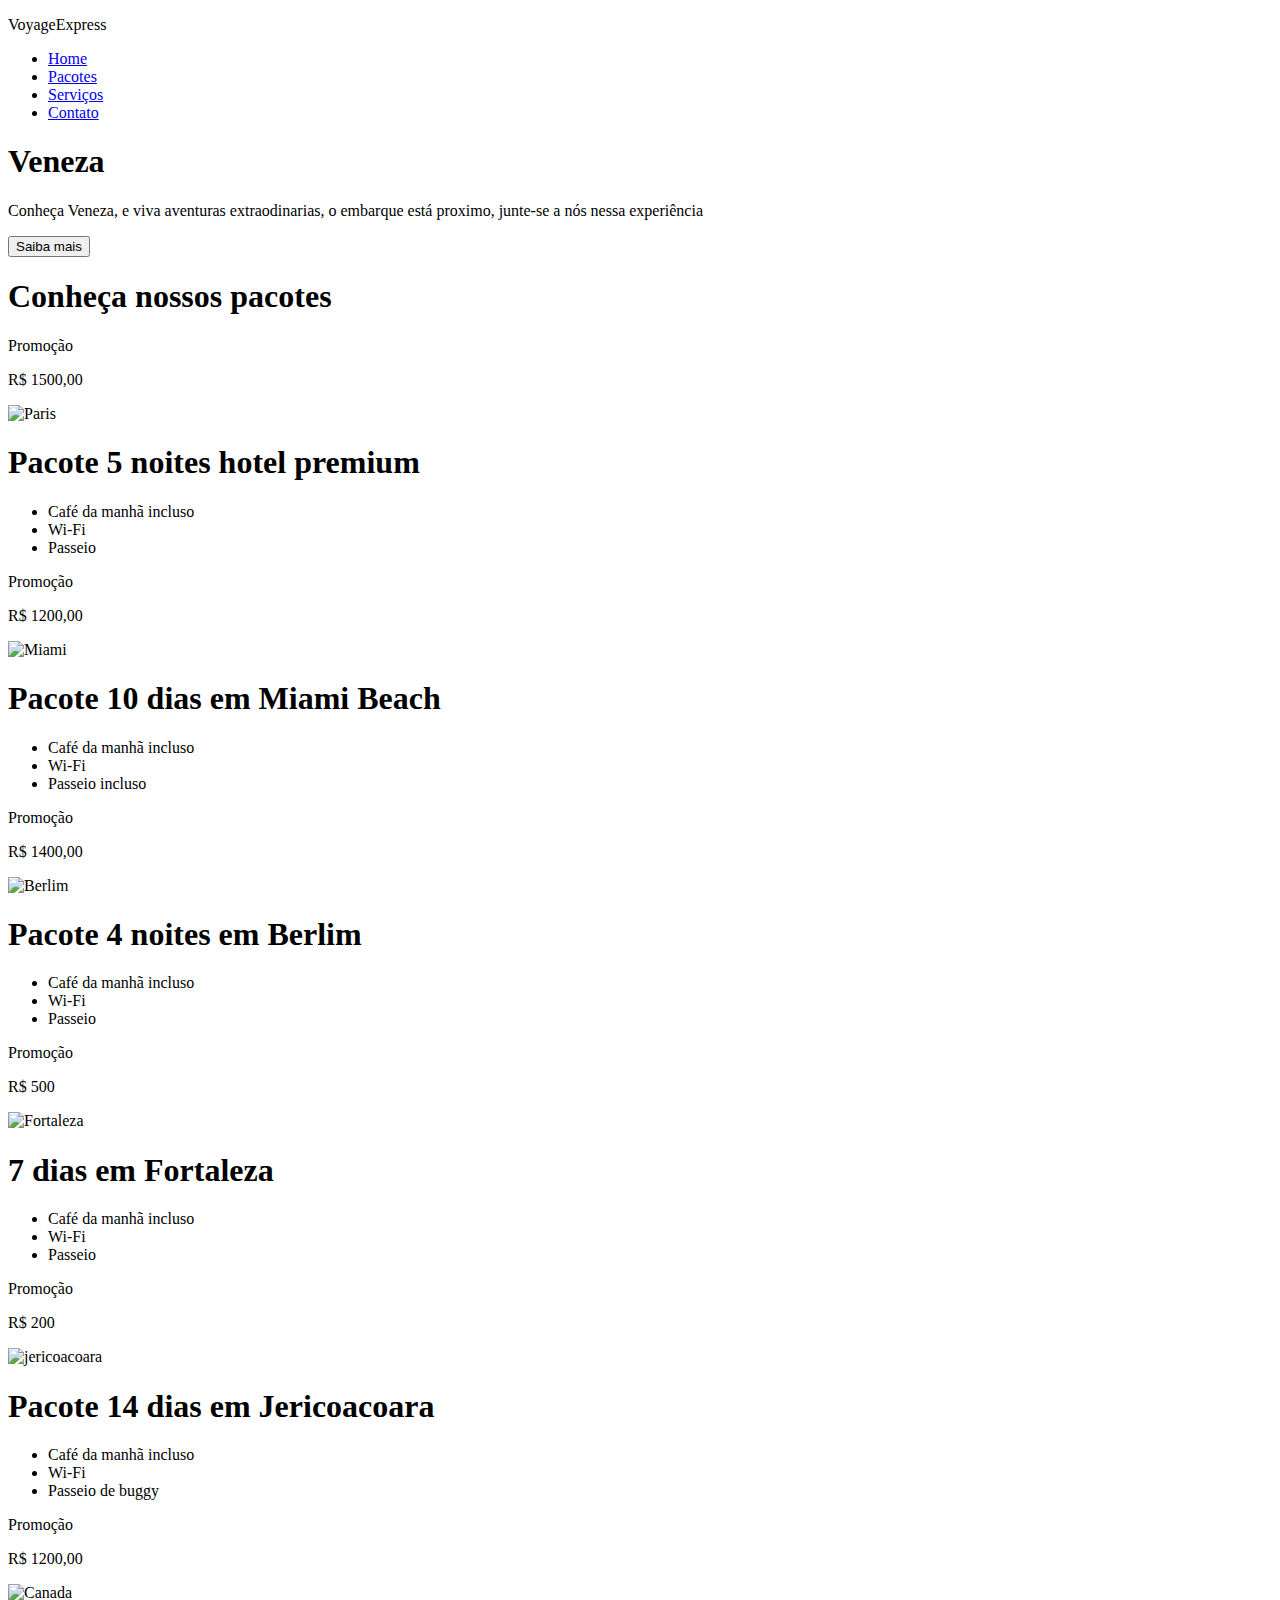
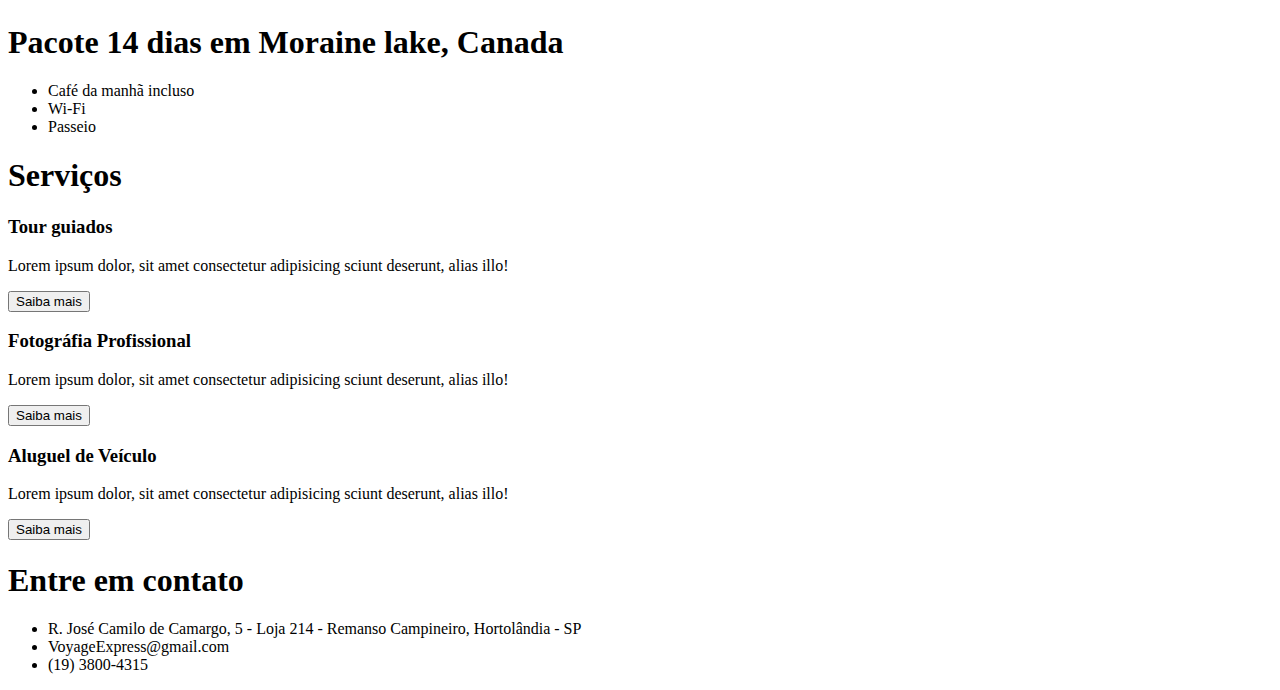
==== index.html @ f7f1c2cf "Adicionando link no button" ====
<!DOCTYPE html>
<html lang="en">

<head>
  <meta charset="UTF-8">
  <meta name="viewport" content="width=device-width, initial-scale=1.0">
  <title>VoyageExpress</title>
  <script src="https://unpkg.com/feather-icons"></script>
  <link rel="stylesheet" href="CSS/style.css">
</head>

<body>
  <header>
    <nav>
      <p>VoyageExpress</p>
      <ul>
        <li><a href="#home">Home</a></li>
        <li><a href="#pacotes">Pacotes</a></li>
        <li><a href="#servicos">Serviços</a></li>
        <li><a href="#contato">Contato</a></li>
      </ul>
    </nav>

    <div  id="home" class="header-content">
      <h1>Veneza</h1>
      <p>Conheça Veneza, e viva aventuras extraodinarias, o embarque está proximo, junte-se a nós nessa experiência</p>
      <button>Saiba mais</button>
    </div>
  </header>

  <section id="pacotes" class="pacotes">
    <h1 class="pacotes-title">Conheça nossos pacotes</h1>

    <div class="pacotes-cards">
      <div class="card">
        <div class="card-tag card-tag-top">
          <p>Promoção</p>
        </div>
        <div class="card-tag card-tag-bottom">
          <p>R$ 1500,00</p>
        </div>
        <img class="card-image" src="img/paris.jpeg" alt="Paris">
        <div class="card-content">
          <h1>Pacote 5 noites hotel premium</h1>
          <ul>
            <li><i data-feather="coffee"></i>Café da manhã incluso</li>
            <li><i data-feather="wifi"></i>Wi-Fi</li>
            <li><i data-feather="map"></i>Passeio</li>
          </ul>
        </div>
      </div>

      <div class="card">
        <div class="card-tag card-tag-top">
          <p>Promoção</p>
        </div>
        <div class="card-tag card-tag-bottom">
          <p>R$ 1200,00</p>
        </div>
        <img class="card-image" src="img/miami.jpeg" alt="Miami">
        <div class="card-content">
          <h1>Pacote 10 dias em Miami Beach</h1>
          <ul>
            <li><i data-feather="coffee"></i>Café da manhã incluso</li>
            <li><i data-feather="wifi"></i>Wi-Fi</li>
            <li><i data-feather="map"></i>Passeio incluso</li>
          </ul>
        </div>
      </div>

      <div class="card">
        <div class="card-tag card-tag-top">
          <p>Promoção</p>
        </div>
        <div class="card-tag card-tag-bottom">
          <p>R$ 1400,00</p>
        </div>
        <img class="card-image" src="img/berlim.jpeg" alt="Berlim">
        <div class="card-content">
          <h1>Pacote 4 noites em Berlim</h1>
          <ul>
            <li><i data-feather="coffee"></i>Café da manhã incluso</li>
            <li><i data-feather="wifi"></i>Wi-Fi</li>
            <li><i data-feather="map"></i>Passeio</li>
          </ul>
        </div>
      </div>

      <div class="card">
        <div class="card-tag card-tag-top">
          <p>Promoção</p>
        </div>
        <div class="card-tag card-tag-bottom">
          <p>R$ 500</p>
        </div>
        <img class="card-image" src="img/fortaleza.jpg" alt="Fortaleza">
        <div class="card-content">
          <h1>7 dias em Fortaleza </h1>
          <ul>
            <li><i data-feather="coffee"></i>Café da manhã incluso</li>
            <li><i data-feather="wifi"></i>Wi-Fi</li>
            <li><i data-feather="map"></i>Passeio</li>
          </ul>
        </div>
      </div>

      <div class="card">
        <div class="card-tag card-tag-top">
          <p>Promoção</p>
        </div>
        <div class="card-tag card-tag-bottom">
          <p>R$ 200</p>
        </div>
        <img class="card-image" src="img/jeri.jpg" alt="jericoacoara">
        <div class="card-content">
          <h1>Pacote 14 dias em Jericoacoara</h1>
          <ul>
            <li><i data-feather="coffee"></i>Café da manhã incluso</li>
            <li><i data-feather="wifi"></i>Wi-Fi</li>
            <li><i data-feather="map"></i>Passeio de buggy</li>
          </ul>
        </div>
      </div>

      <div class="card">
        <div class="card-tag card-tag-top">
          <p>Promoção</p>
        </div>
        <div class="card-tag card-tag-bottom">
          <p>R$ 1200,00</p>
        </div>
        <img class="card-image" src="img/canada.jpg" alt="Canada">
        <div class="card-content">
          <h1>Pacote 14 dias em Moraine lake, Canada</h1>
          <ul>
            <li><i data-feather="coffee"></i>Café da manhã incluso</li>
            <li><i data-feather="wifi"></i>Wi-Fi</li>
            <li><i data-feather="map"></i>Passeio</li>
          </ul>
        </div>
      </div>
    </div>
  </section>

  <section  id="servicos" class="servicos">
    <h1 class="servicos-title">Serviços</h1>
    <div class="servicos-cards">
      <div class="card">
        <i data-feather="map"></i>
        <div class="card-content">
          <h3>Tour guiados</h3>
          <p>Lorem ipsum dolor, sit amet consectetur adipisicing sciunt deserunt, alias illo!</p>
        </div>
        <a href='https://www.guiasfalamportugues.com/?gclid=Cj0KCQjwn9CgBhDjARIsAD15h0B1VXaboR-PYulhRNkWGEMJajZnt5rb7ISzxjcPGFWRKv_9uRH9-6waAh93EALw_wcB'><button>Saiba mais</button></a>        
      </div>

      <div class="card">
        <i data-feather="camera"></i>
        <div class="card-content">
          <h3>Fotográfia Profissional</h3>
          <p>Lorem ipsum dolor, sit amet consectetur adipisicing sciunt deserunt, alias illo!</p>
        </div>
        <a href=''><button>Saiba mais</button></a> 
           </div>
      
      <div class="card">
        <i data-feather="navigation"></i>
        <div class="card-content">
          <h3>Aluguel de Veículo</h3>
          <p>Lorem ipsum dolor, sit amet consectetur adipisicing sciunt deserunt, alias illo!</p>
        </div>
        <a href='https://www.movida.com.br/?&&ds_rl=1286058&gclid=Cj0KCQjwn9CgBhDjARIsAD15h0AUz0uG5PJepG_bUGHSLDq1NmqUGjv7sd8ayfbyzcLb3l1vMbIgCAgaAmnYEALw_wcB&gclsrc=aw.ds'><button>Saiba mais</button></a>
      </div>
    </div>
  </section>

  <section id="contato" class="contato">
    <div class="contato-card">
      <h1>Entre em contato</h1>
      <ul>
        <li><i data-feather="map-pin"></i> R. José Camilo de Camargo, 5 - Loja 214 - Remanso Campineiro, Hortolândia - SP</li>
        <li><i data-feather="mail"></i>VoyageExpress@gmail.com</li>
        <li><i data-feather="phone"></i>(19) 3800-4315</li>
      </ul>
    </div>
    <!--The div element for the map -->
    <div id="map"></div>
  </section>


  <script>
    // feather icons
    feather.replace();

    document.querySelectorAll('a[href^="#"]').forEach(anchor => {
    anchor.addEventListener('click', function (e) {
        e.preventDefault();

        document.querySelector(this.getAttribute('href')).scrollIntoView({
            behavior: 'smooth'
            });
        });
    });
    // Iniciando o googleMaps
    function initMap() {
      
      var uluru = { lat: -22.8637238, lng: -47.2136602 };
      var map = new google.maps.Map(
        document.getElementById('map'), { zoom: 4, center: uluru });
      var marker = new google.maps.Marker({ position: uluru, map: map });
    }
  </script>

  <script async defer src="https://maps.googleapis.com/maps/api/js?callback=initMap">
  </script>
</body>

</html>
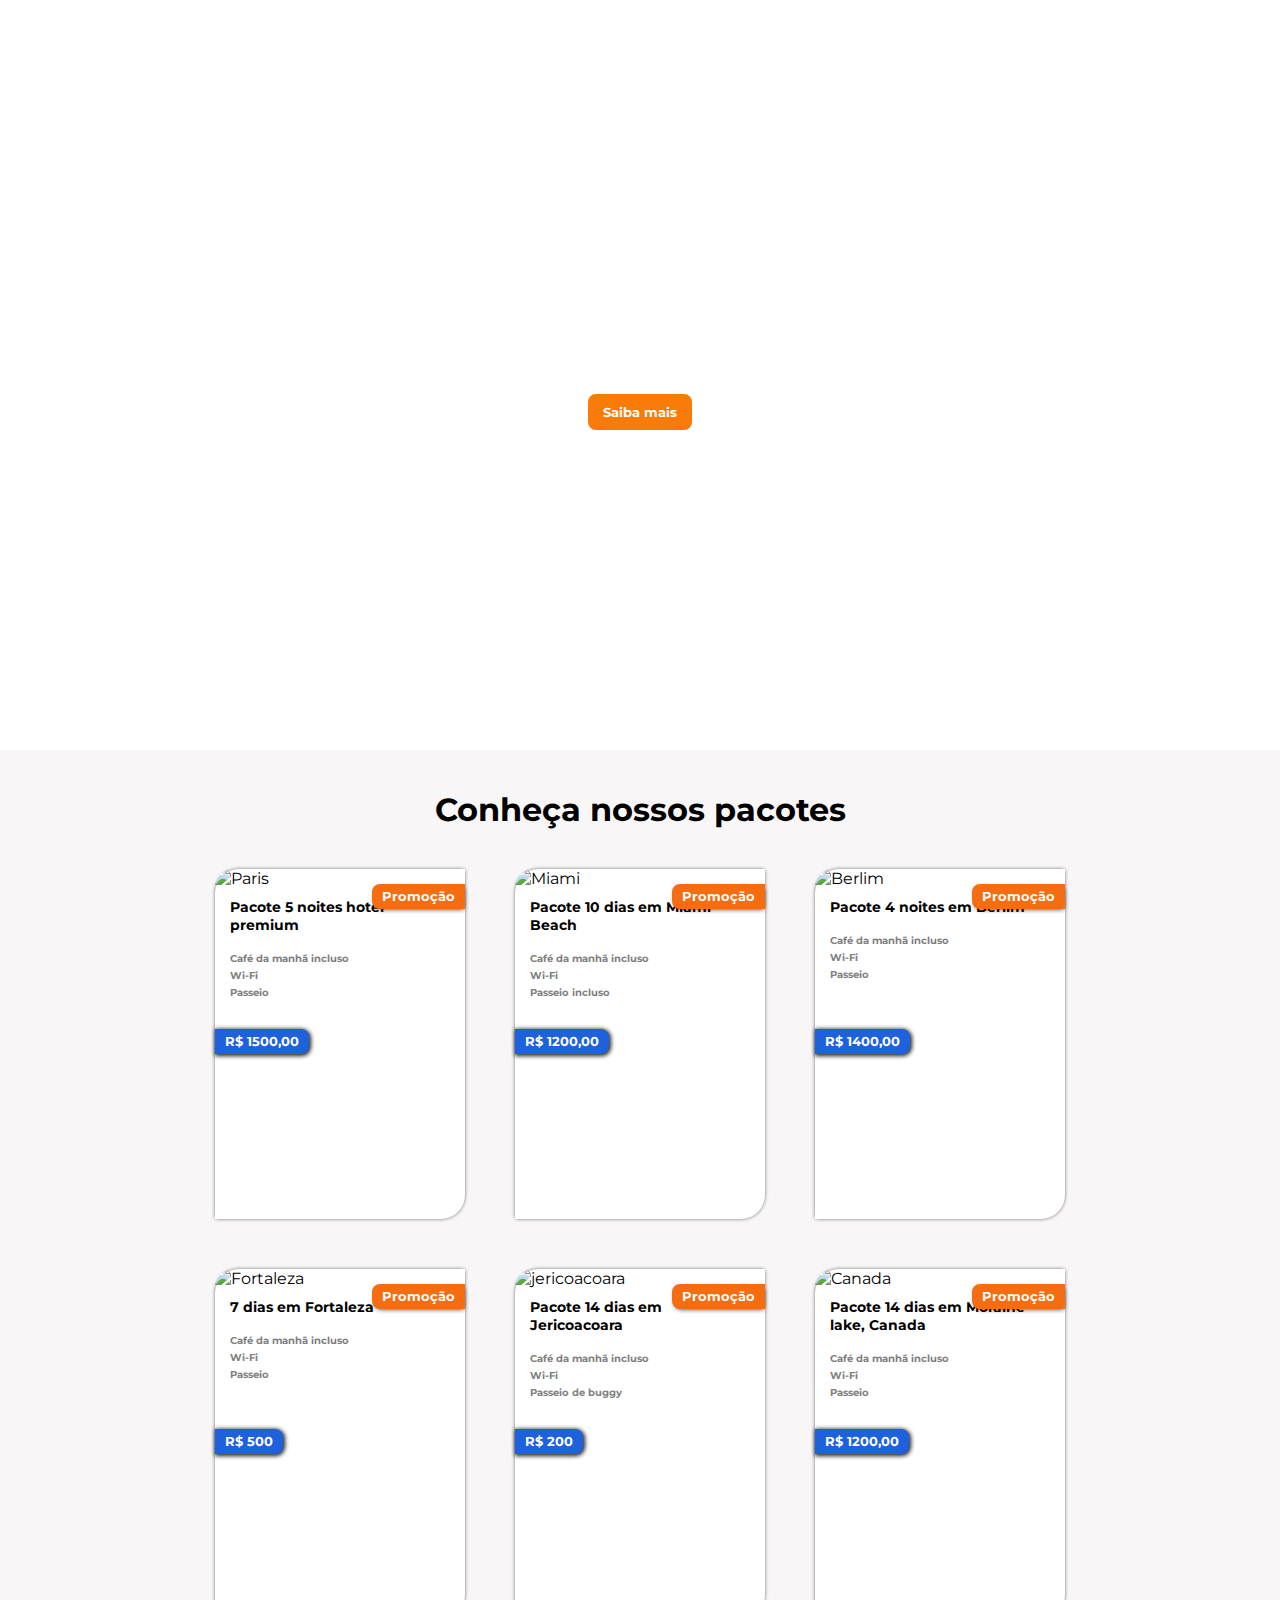
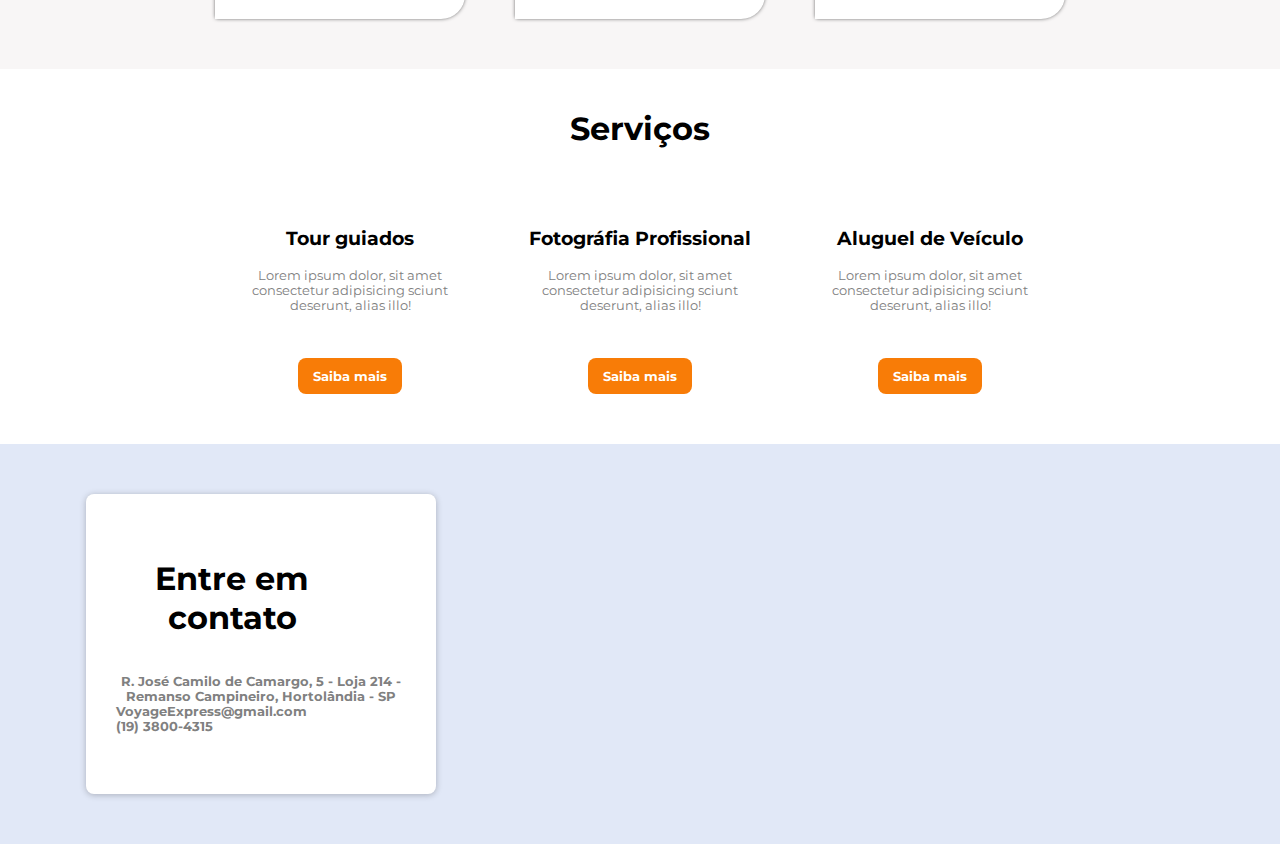
==== commit 7514cd4b: "inserindo logo na aba do site" ====
--- a/index.html
+++ b/index.html
@@ -7,6 +7,8 @@
   <title>VoyageExpress</title>
   <script src="https://unpkg.com/feather-icons"></script>
   <link rel="stylesheet" href="CSS/style.css">
+  <link rel="icon" type="image/png" href="img/logo.png"/>
+
 </head>
 
 <body>
@@ -24,7 +26,7 @@
     <div  id="home" class="header-content">
       <h1>Veneza</h1>
       <p>Conheça Veneza, e viva aventuras extraodinarias, o embarque está proximo, junte-se a nós nessa experiência</p>
-      <button>Saiba mais</button>
+      <a href="veneza.html"><button>Saiba mais</button></a>        
     </div>
   </header>
 
--- a/CSS/style.css
+++ b/CSS/style.css
@@ -0,0 +1,380 @@
+@import url('https://fonts.googleapis.com/css2?family=Montserrat:wght@400;500&display=swap');
+
+* {
+  box-sizing: border-box;
+  padding: 0;
+}
+
+body {
+  margin: 0;
+  font-family: 'Montserrat', sans-serif;
+}
+
+
+
+ul {
+  list-style: none
+}
+
+a {
+  text-decoration: none;
+  color: inherit;
+}
+
+header {
+  height: calc(100vh - 150px);
+  background: no-repeat center/cover url('../img/back.jpg');
+}
+
+
+header nav {
+  display: flex;
+  justify-content: space-between;
+  margin: 0 30px;
+  color: #fff;
+}
+
+header nav p {
+  cursor: pointer;
+  font-weight: bold;
+  font-size: 1.5em;
+  transition: text-shadow .6s ;
+}
+header nav p:hover {
+  text-shadow: 0px 0px 10px #fff;
+}
+
+
+header nav ul {
+  list-style: none;
+  display: flex;
+}
+
+header nav ul li {
+  margin: 0 15px;
+  font-weight: 600;
+  cursor: pointer;
+}
+
+header nav ul li:hover {
+  color: #f56c11;
+  transition: .4s;
+}
+
+
+.header-content {
+  color: #fff;
+  font-weight: bold;
+  max-width: 400px;
+  margin: 150px auto;
+  text-align: center;
+  animation: ease text-move 2s forwards;
+}
+
+
+.header-content h1 {
+  margin-bottom: 10px;
+  font-size: 4rem;
+}
+
+@keyframes text-move{
+  from {transform:  translateY(0px);
+        opacity: 0;}
+  to {transform:   translateY(-20px);
+      opacity: 1;}
+}
+button {
+  padding: 10px 15px;
+  border-radius: 8px;
+  font-weight: bold;
+  font-family: 'Montserrat', sans-serif;
+  border: 0;
+  cursor: pointer;
+  background-color: rgb(248, 124, 7);
+  color: #fff;
+}
+
+/* PACOTES */
+
+.pacotes {
+  background-color: rgba(235, 231, 231, 0.363);
+  padding: 25px;
+}
+
+.pacotes .pacotes-cards {
+  /* background: #333; */
+  margin: auto;
+  max-width: 950px;
+  display: flex;
+  flex-wrap: wrap;
+  justify-content: center;
+
+}
+
+.pacotes .pacotes-title { 
+  width: 100%;
+  margin: auto;
+  padding: 15px;
+  text-align: center;
+}
+
+
+.pacotes .card {
+  margin: 25px;
+  width: 250px;
+  height: 350px;
+  background: #fff;
+  border-radius: 24px 0px;
+  box-shadow: 0px 0px 4px -1px #222;
+  position: relative;
+  transition: all 1s;
+}
+
+.pacotes .card:hover {
+  transform: scale(1.1);
+}
+
+
+.pacotes .card-image {
+  width: 250px;
+  height: 200px;
+  border-radius: 24px 0 0 0;
+  object-fit: cover;
+}
+
+.pacotes .card-content {
+  padding: 0 15px;
+}
+
+.pacotes .card-content h1 {
+  font-size: 0.9rem;
+}
+
+.pacotes .card-content ul  {
+    display: flex;
+    flex-direction: column;
+    list-style: none;
+    padding-left: 0;
+}
+
+.pacotes .card-content ul li {
+  font-size: 0.6rem;
+  display: flex;
+  align-items: center;
+  margin: 3px 0px;
+  color: gray;
+  font-weight: bold;
+}
+
+.pacotes .card-content li svg {
+  width: 16px;
+  height: 16px;
+  margin-right: 10px;
+}
+
+.pacotes .card .card-tag-top{
+  position: absolute;
+  background: #f56c11;
+  right: 0;
+  top: 15px;
+  border-radius: 8px 0 0 8px;
+  padding: 5px 10px;
+  box-shadow: 1px 2px 5px -2px #222;
+}
+
+
+.pacotes .card .card-tag-bottom {
+  position: absolute;
+  left: 0;
+  top: 160px;
+  background: #1d61dd;
+  border-radius: 0 8px 8px 0;
+  padding: 5px 10px;
+  box-shadow: 1px 1px 4px 1px #222;
+}
+
+.pacotes .card .card-tag p {
+  margin: 0;
+  font-size: 0.8rem;
+  font-weight: bold;
+  color: #ffff;
+}
+
+/* SERVIÇOS */
+
+.servicos {
+  padding: 15px;
+}
+
+.servicos .servicos-title {
+  text-align: center;
+  margin: 25px;
+}
+
+.servicos .servicos-cards {
+  display: flex;
+  padding: 35px 0 ;
+  max-width: 950px;
+  justify-content: center;
+  flex-wrap: wrap;
+  margin: auto;
+}
+
+.servicos .card {
+  width: 250px;
+  display: flex;
+  flex-direction: column;
+  justify-content: center;
+  align-items: center;
+  margin: 0 20px;
+}
+
+.servicos .card svg {
+  width: 60px;
+  height: 60px;
+  margin: 50px 0;
+  transition: all 1s;
+}
+
+.servicos .card svg:hover {
+  color: #f56c11;
+  transform: scale(1.1);
+}
+
+.servicos .card h3 {
+  font-weight: bold;
+}
+
+.servicos .card p {
+  color: gray;
+  font-size: .8rem;
+  text-align: center;
+}
+
+.servicos .card .card-content {
+  height: 100px;
+  text-align: center;
+  margin-bottom: 50px;
+}
+
+/* Set the size of the div element that contains the map */
+#map {
+  height: 400px;  /* The height is 400 pixels */
+  width: 100%;  /* The width is the width of the web page */
+}
+
+.contato {
+  /* padding: 60px; */
+  background-color: #e1e8f7;
+  position: relative;
+}
+
+.contato .contato-card {
+  width: 350px;
+  height: 300px;
+  padding: 0 30px;
+  background: #fff;
+  position: absolute;
+  z-index: 99;
+
+  border-radius: 8px;
+
+  top: calc(50% - 150px);
+  left: calc(20% - 170px);
+
+  text-align: center;
+  display: flex;
+  flex-direction: column;
+  justify-content: center;
+  box-shadow: 0 1px 6px 0 rgba(32, 33, 36, .28);
+}
+
+.contato .contato-card  h1 {
+  padding-right: 58px;
+}
+
+.contato .contato-card li {
+  font-size: .8rem;
+  font-weight: bold;
+  color: gray;
+  
+  display: flex;
+  align-items: center;
+}
+
+.contato .contato-card li svg {
+  width: 16px;
+  margin: 10px;
+}
+
+/* RESPONSIVIDADE */
+
+/* Especial para Mapa */
+@media (max-width: 902px) {
+  .contato {
+    padding: 60px;
+  }
+
+  .contato .contato-card {
+    left: 40px;
+  }
+}
+
+@media (max-width: 850px) {
+  .contato {
+    padding: 40px 0  ;
+  }
+
+  .contato .contato-card {
+    position: static;
+    margin: 40px auto;
+  }
+}
+
+/* Para Tablet */
+@media (max-width: 767px) {
+
+}
+
+/* Para mobile */
+@media (max-width: 480px) {
+  body {
+    margin-bottom: 55px;
+  }
+  
+  header nav ul {
+    position: fixed;
+    bottom: 0;
+    left: 0;
+    width: 100%;
+    padding: 0;
+    margin: 0;
+
+    z-index: 100;
+    
+    background: #073da1;
+    color: #fff;
+    font-weight: bold;
+    height: 55px;
+    
+    display: flex;
+    justify-content: space-between;
+    align-items: center;
+  }
+
+  header nav p {
+    width: 100%;
+    text-align: center;
+  }
+  
+}
+video {
+	width: 100%;
+	max-width: 850px;
+	height: auto;
+	display: block;
+	margin: 0 auto;
+  border-radius: 10px;
+
+  
+}
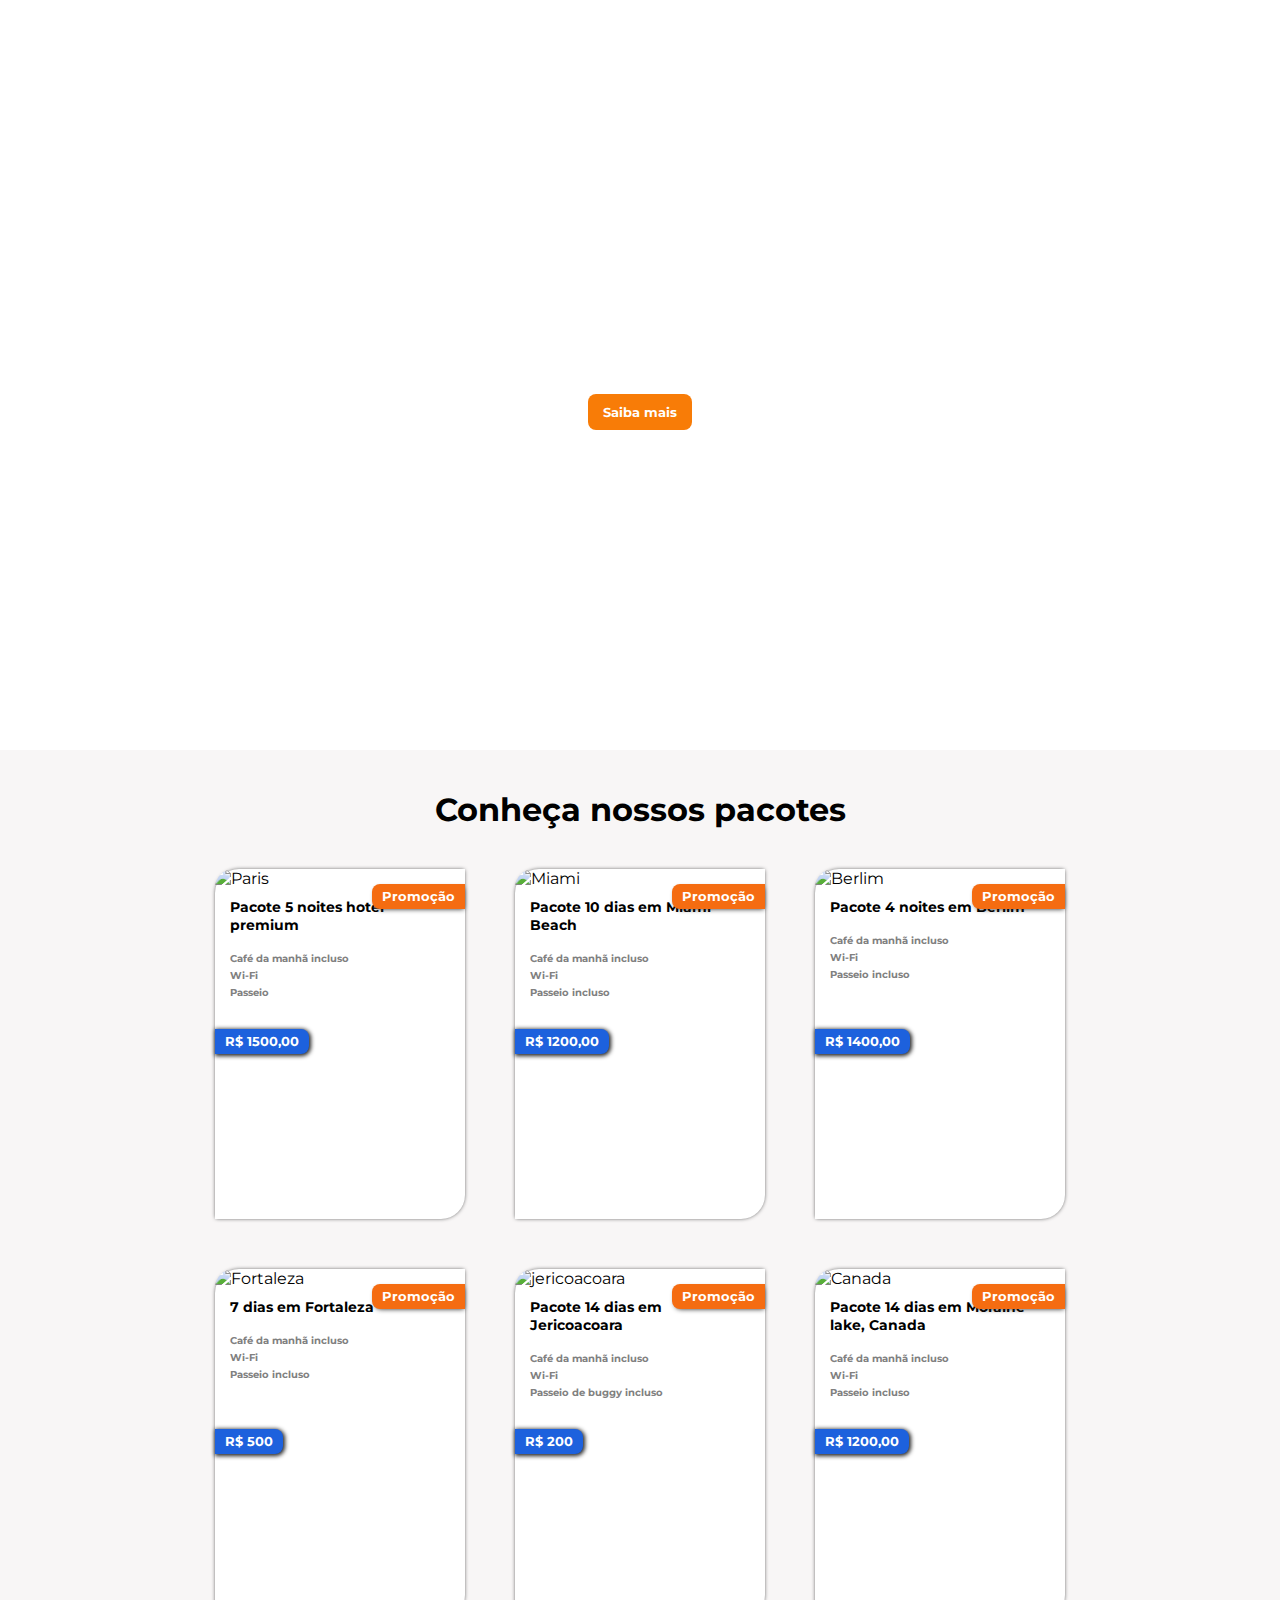
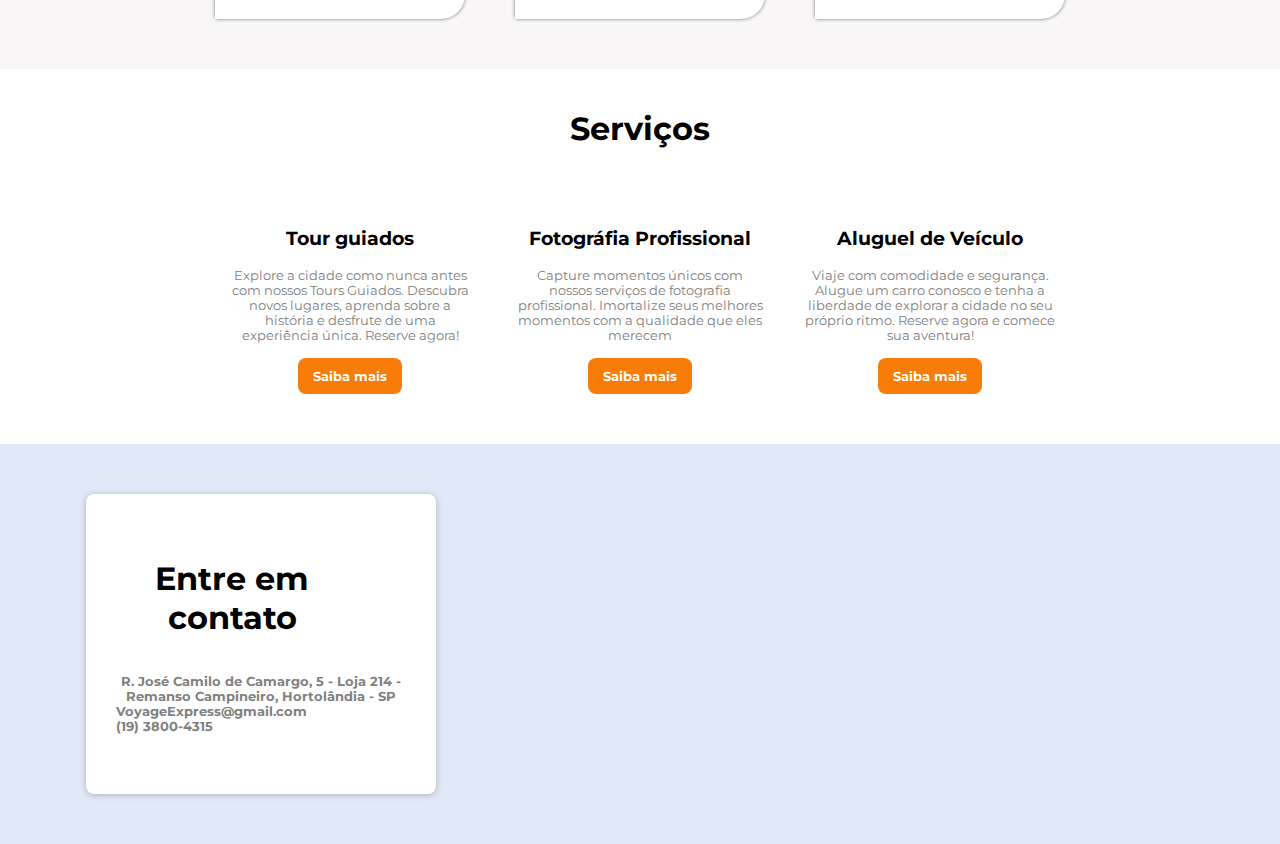
==== commit 4505b7a0: "Update index.html" ====
--- a/index.html
+++ b/index.html
@@ -14,7 +14,7 @@
 <body>
   <header>
     <nav>
-      <p>VoyageExpress</p>
+      <p><a href="#home">VoyageExpress</a></p>
       <ul>
         <li><a href="#home">Home</a></li>
         <li><a href="#pacotes">Pacotes</a></li>
@@ -32,8 +32,9 @@
 
   <section id="pacotes" class="pacotes">
     <h1 class="pacotes-title">Conheça nossos pacotes</h1>
-
-    <div class="pacotes-cards">
+    
+    <a href="#home">
+      <div class="pacotes-cards">
       <div class="card">
         <div class="card-tag card-tag-top">
           <p>Promoção</p>
@@ -51,8 +52,10 @@
           </ul>
         </div>
       </div>
-
-      <div class="card">
+    </a>
+    
+      <a href="#home">
+        <div class="card">
         <div class="card-tag card-tag-top">
           <p>Promoção</p>
         </div>
@@ -69,7 +72,10 @@
           </ul>
         </div>
       </div>
-
+      </a>
+      
+
+      <a href="#home">
       <div class="card">
         <div class="card-tag card-tag-top">
           <p>Promoção</p>
@@ -83,11 +89,14 @@
           <ul>
             <li><i data-feather="coffee"></i>Café da manhã incluso</li>
             <li><i data-feather="wifi"></i>Wi-Fi</li>
-            <li><i data-feather="map"></i>Passeio</li>
-          </ul>
-        </div>
-      </div>
-
+            <li><i data-feather="map"></i>Passeio incluso</li>
+          </ul>
+        </div>
+      </div>
+    </a>
+      
+
+    <a href="#home">
       <div class="card">
         <div class="card-tag card-tag-top">
           <p>Promoção</p>
@@ -101,12 +110,14 @@
           <ul>
             <li><i data-feather="coffee"></i>Café da manhã incluso</li>
             <li><i data-feather="wifi"></i>Wi-Fi</li>
-            <li><i data-feather="map"></i>Passeio</li>
-          </ul>
-        </div>
-      </div>
-
-      <div class="card">
+            <li><i data-feather="map"></i>Passeio incluso</li>
+          </ul>
+        </div>
+      </div>
+    </a>
+      
+      <a href="#home">
+        <div class="card">
         <div class="card-tag card-tag-top">
           <p>Promoção</p>
         </div>
@@ -119,12 +130,14 @@
           <ul>
             <li><i data-feather="coffee"></i>Café da manhã incluso</li>
             <li><i data-feather="wifi"></i>Wi-Fi</li>
-            <li><i data-feather="map"></i>Passeio de buggy</li>
-          </ul>
-        </div>
-      </div>
-
-      <div class="card">
+            <li><i data-feather="map"></i>Passeio de buggy incluso</li>
+          </ul>
+        </div>
+      </div>
+      </a>
+      
+      <a href="#home">
+        <div class="card">
         <div class="card-tag card-tag-top">
           <p>Promoção</p>
         </div>
@@ -137,11 +150,13 @@
           <ul>
             <li><i data-feather="coffee"></i>Café da manhã incluso</li>
             <li><i data-feather="wifi"></i>Wi-Fi</li>
-            <li><i data-feather="map"></i>Passeio</li>
-          </ul>
-        </div>
-      </div>
-    </div>
+            <li><i data-feather="map"></i>Passeio incluso</li>
+          </ul>
+        </div>
+      </div>
+    </div>
+      </a>
+      
   </section>
 
   <section  id="servicos" class="servicos">
@@ -151,7 +166,7 @@
         <i data-feather="map"></i>
         <div class="card-content">
           <h3>Tour guiados</h3>
-          <p>Lorem ipsum dolor, sit amet consectetur adipisicing sciunt deserunt, alias illo!</p>
+          <p>Explore a cidade como nunca antes com nossos Tours Guiados. Descubra novos lugares, aprenda sobre a história e desfrute de uma experiência única. Reserve agora!</p>
         </div>
         <a href='https://www.guiasfalamportugues.com/?gclid=Cj0KCQjwn9CgBhDjARIsAD15h0B1VXaboR-PYulhRNkWGEMJajZnt5rb7ISzxjcPGFWRKv_9uRH9-6waAh93EALw_wcB'><button>Saiba mais</button></a>        
       </div>
@@ -160,7 +175,9 @@
         <i data-feather="camera"></i>
         <div class="card-content">
           <h3>Fotográfia Profissional</h3>
-          <p>Lorem ipsum dolor, sit amet consectetur adipisicing sciunt deserunt, alias illo!</p>
+          <p>Capture momentos únicos com nossos serviços de fotografia profissional. 
+          Imortalize seus melhores momentos com a qualidade que eles merecem
+          </p>
         </div>
         <a href=''><button>Saiba mais</button></a> 
            </div>
@@ -169,7 +186,7 @@
         <i data-feather="navigation"></i>
         <div class="card-content">
           <h3>Aluguel de Veículo</h3>
-          <p>Lorem ipsum dolor, sit amet consectetur adipisicing sciunt deserunt, alias illo!</p>
+          <p>Viaje com comodidade e segurança. Alugue um carro conosco e tenha a liberdade de explorar a cidade no seu próprio ritmo. Reserve agora e comece sua aventura!</p>
         </div>
         <a href='https://www.movida.com.br/?&&ds_rl=1286058&gclid=Cj0KCQjwn9CgBhDjARIsAD15h0AUz0uG5PJepG_bUGHSLDq1NmqUGjv7sd8ayfbyzcLb3l1vMbIgCAgaAmnYEALw_wcB&gclsrc=aw.ds'><button>Saiba mais</button></a>
       </div>
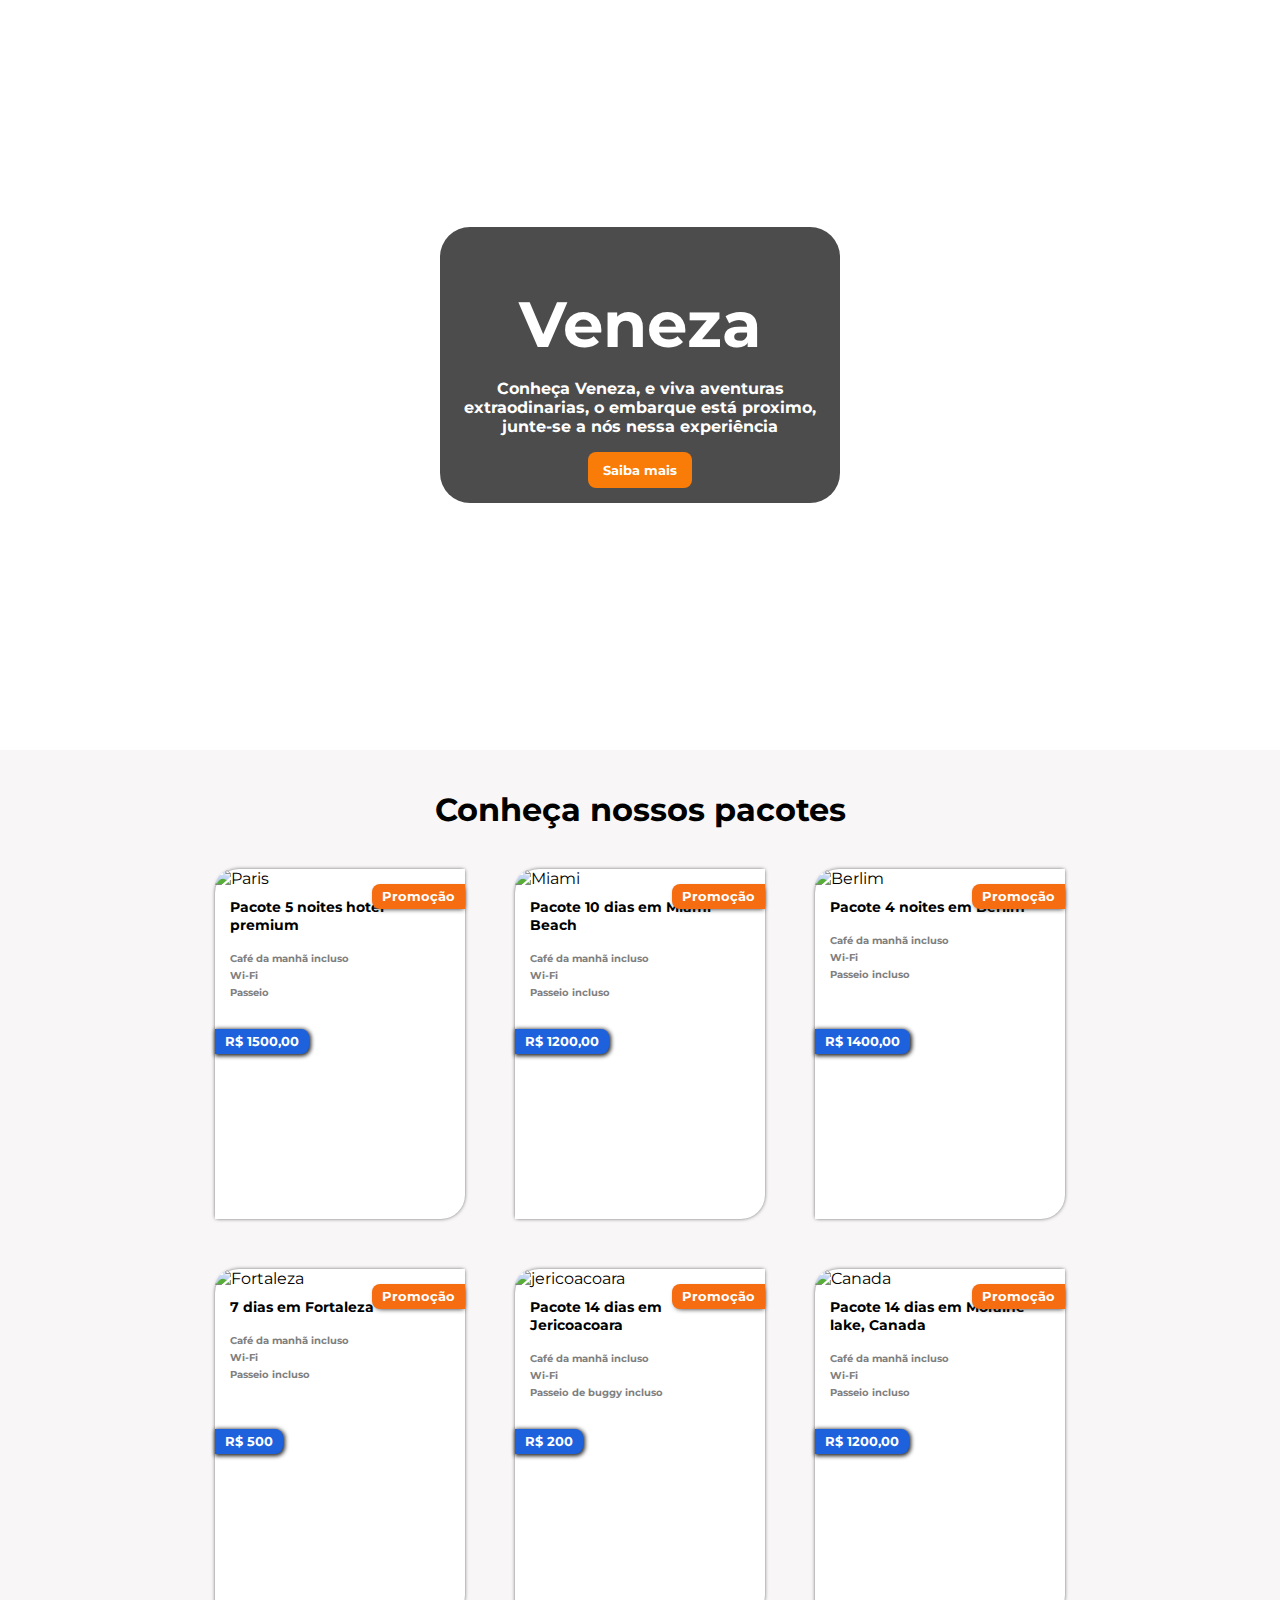
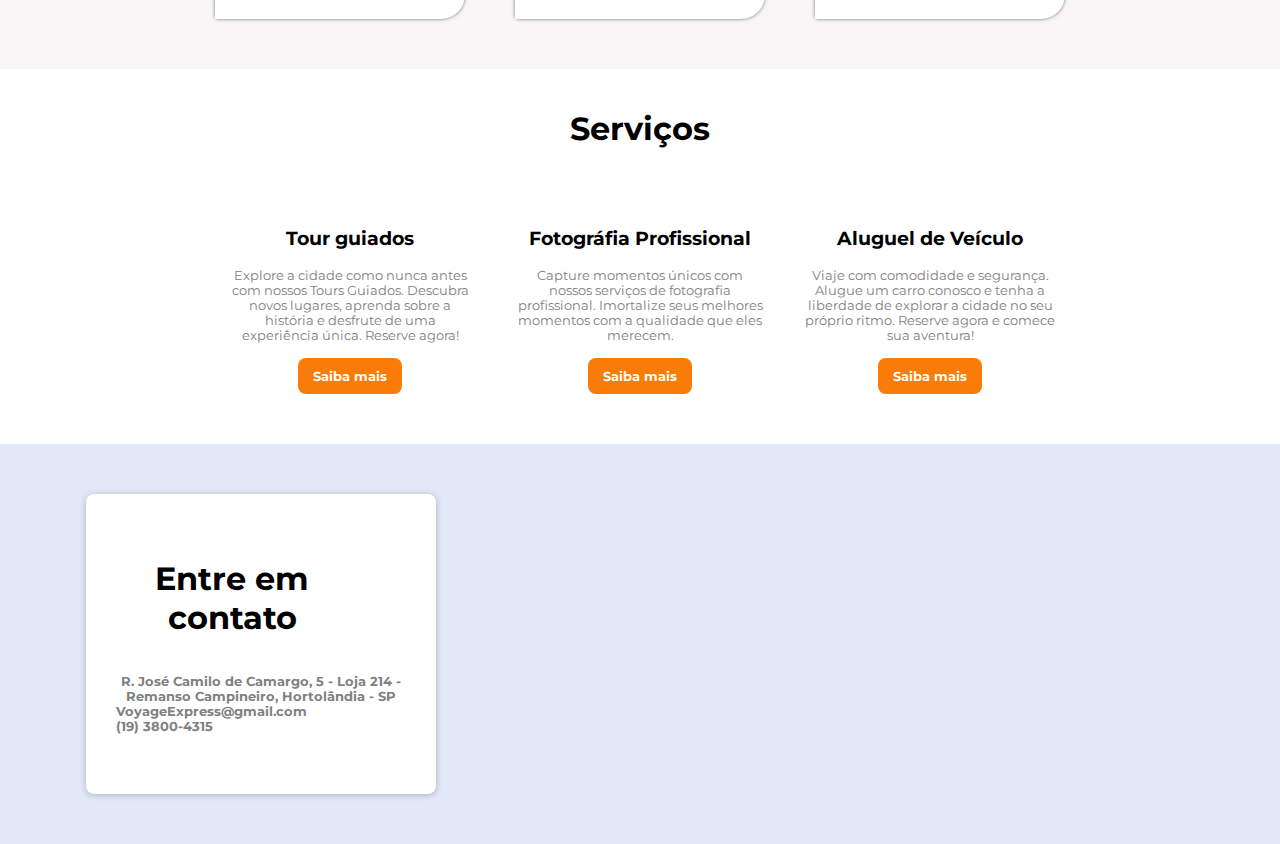
==== commit 66b17d65: "Merge 12585a3e3c0e729960d6ad1b6ccb25ef14e771e5 into 30c8f088fa1db8c5f233f76a21efca58ee9b7522" ====
--- a/index.html
+++ b/index.html
@@ -176,7 +176,7 @@
         <div class="card-content">
           <h3>Fotográfia Profissional</h3>
           <p>Capture momentos únicos com nossos serviços de fotografia profissional. 
-          Imortalize seus melhores momentos com a qualidade que eles merecem
+          Imortalize seus melhores momentos com a qualidade que eles merecem.
           </p>
         </div>
         <a href=''><button>Saiba mais</button></a> 
--- a/CSS/style.css
+++ b/CSS/style.css
@@ -69,6 +69,9 @@
   margin: 150px auto;
   text-align: center;
   animation: ease text-move 2s forwards;
+  background-color: rgba(0, 0, 0, 0.7); /* Define a cor de fundo com 50% de transparência */
+  padding: 15px; /* Adiciona um espaçamento interno para o conteúdo */
+  border-radius: 30px;
 }
 
 
